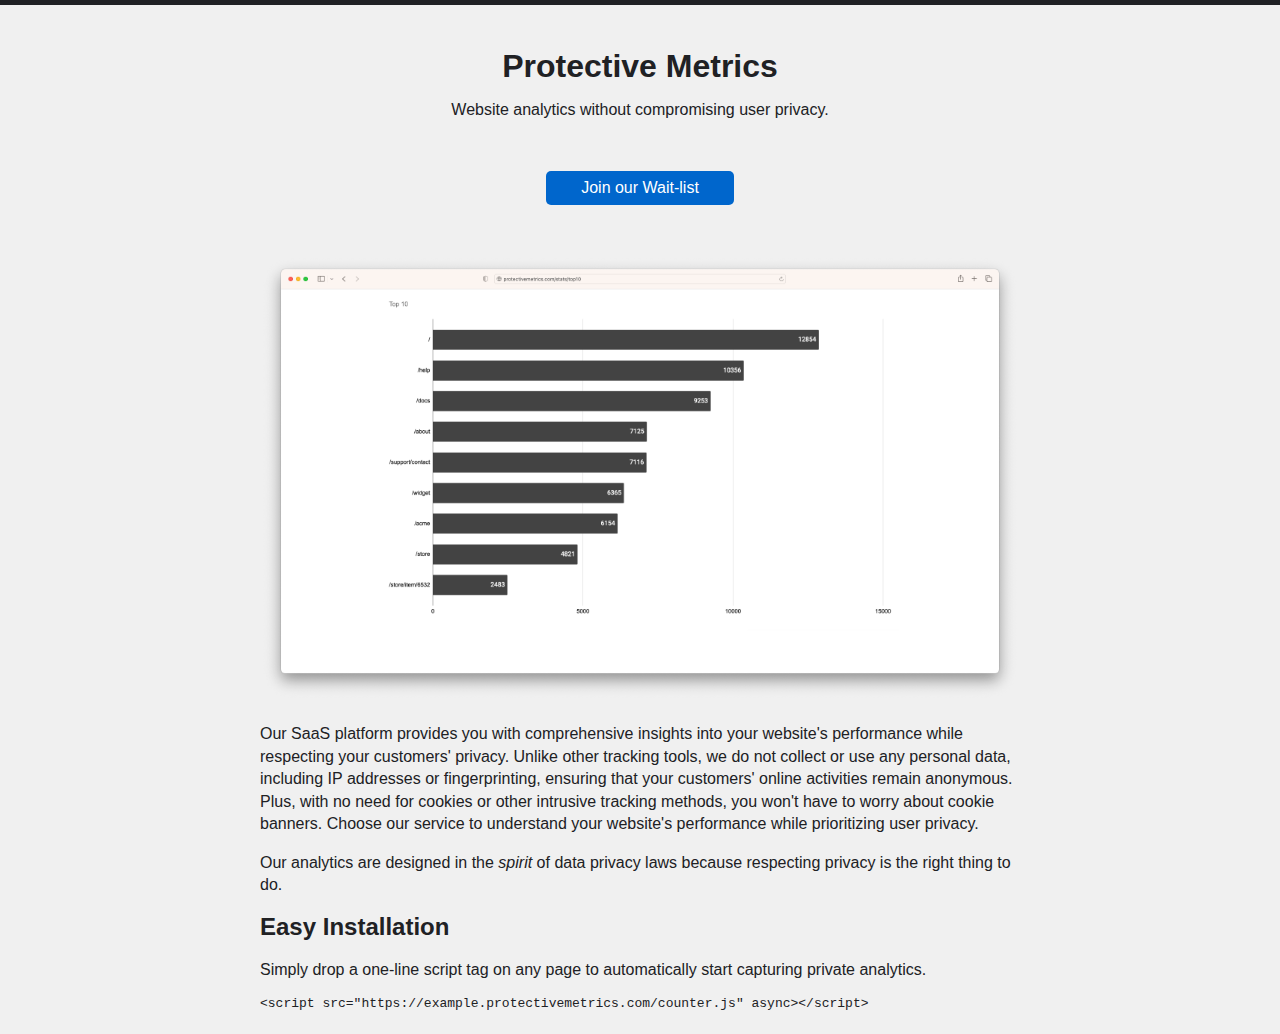
==== index.html @ a8d4dfa1 "Update link to open in new window" ====
<!DOCTYPE html>

<head>

    <title>Protective Metrics</title>

    <link rel="stylesheet" type="text/css" href="neat.css">
    <link rel="stylesheet" type="text/css" href="custom.css">

    <meta name="viewport" content="width=device-width, initial-scale=1.0">

</head>

<body>

    <h1 class="hero center">Protective Metrics</h1>

    <p class="center">Website analytics without compromising user privacy.</p>  

    <div class="center" style="margin-top: 50px; margin-bottom: 50px;">
        <!-- <a href="{try-link}" class="button light" target="_blank">Demo</a> -->
        <a href="https://forms.gle/VF1JwtZB5PSUvALD9" target="_new" class="button main">Join our Wait-list</a>
        <!-- <p style="margin-top: 0;">$199 Per Month</p> -->
    </div>
    
    <img src="image/protectivemetrics.png">

    <p>Our SaaS platform provides you with comprehensive insights into your website's performance while respecting your customers' privacy. Unlike other tracking tools, we do not collect or use any personal data, including IP addresses or fingerprinting, ensuring that your customers' online activities remain anonymous. Plus, with no need for cookies or other intrusive tracking methods, you won't have to worry about cookie banners. Choose our service to understand your website's performance while prioritizing user privacy.</p>

    <p>Our analytics are designed in the <em>spirit</em> of data privacy laws because respecting privacy is the right thing to do.</p>

    <h2>Easy Installation</h2>

    <p>Simply drop a one-line script tag on any page to automatically start capturing private analytics.</p>

    <code>
        &lt;script src="https://example.protectivemetrics.com/counter.js" async&gt;&lt;/script&gt;
    </code>

</body>

</html>
---- neat.css ----
:root {
    color-scheme: dark light;
    --light: #fff;
    --dark: #404040;
}

* {
    box-sizing: border-box;
    color: var(--dark);
}

html {
    border-style: solid;
    border-width: 5px 0 0 0;
    border-color: var(--dark);
}

html, button, input {
    font-family: sans-serif;
}

input {
    border: 1px solid silver;
    border-radius: 5px;
    padding: 5px; 
}

body {
    background-color: var(--light);
    margin: 0;
    max-width: 800px;
    padding: 0 20px 20px 20px;
    line-height: 1.4em;
    margin-left: auto;
    margin-right: auto;
}

p {
    margin-bottom: 10px;
}

img {
    width: 100%;
}

pre {
    overflow: auto;
}

button, .button, input[type=submit] {
    display: inline-block;
    background-color: var(--dark);
    color: var(--light);
    font-size: 1em;
    text-align: center;
    padding: 8px;
    margin-right: 5px;
    border-radius: 5px;
    text-decoration: none;
    border: none;
    line-height: normal;
    cursor: pointer;
}


button:last-child, .button:last-child {
    margin-right: 0;
}

.center {
    display: block;
    margin-left: auto;
    margin-right: auto;
    text-align: center;
}

.bordered {
    border: 3px solid;
}

.home {
    display: inline-block;
    background-color: var(--dark);
    color: var(--light);
    margin-top: 20px;
    padding: 5px 10px 5px 10px;
    text-decoration: none;
    font-weight: bold;
}


/* Desktop sizes */
@media only screen and (min-width: 600px) {
    ol {
        column-count: 2;
    }
    
    .row {
        display: flex;
        flex-direction: row;
        padding: 0;
        width: 100%;
    }

    .row .column {
        display: block;
        flex: 1 1 auto;
        max-width: 100%;
        width: 100%;
    }

    .row .column:not(:last-child) {
        margin-right: 10px;
    }
}

/* Dark mode overrides */
@media (prefers-color-scheme: dark) {
    * {
        color: var(--light);
    }

    html {
        border-color: var(--light);
    }

    body {
        background-color: var(--dark);
    }

    button, .button, .home, input {
        background-color: var(--light);
        color: var(--dark);
    }
}
---- custom.css ----
:root {
    color-scheme: dark light;
    --light: #fff;
    --dark: #202124;
}

body {
    margin-left: auto;
    margin-right: auto;
    background-color: rgb(240, 240, 240);
}

.hero {
    margin-top: 50px;
}

.button {
    padding: 8px 35px 8px 35px;
}

.light {
    background-color: #999;
}

.main {
    background-color: #0066CC;
}

.fine {
    font-size: 0.75em;
    line-height: 1.2em;
}
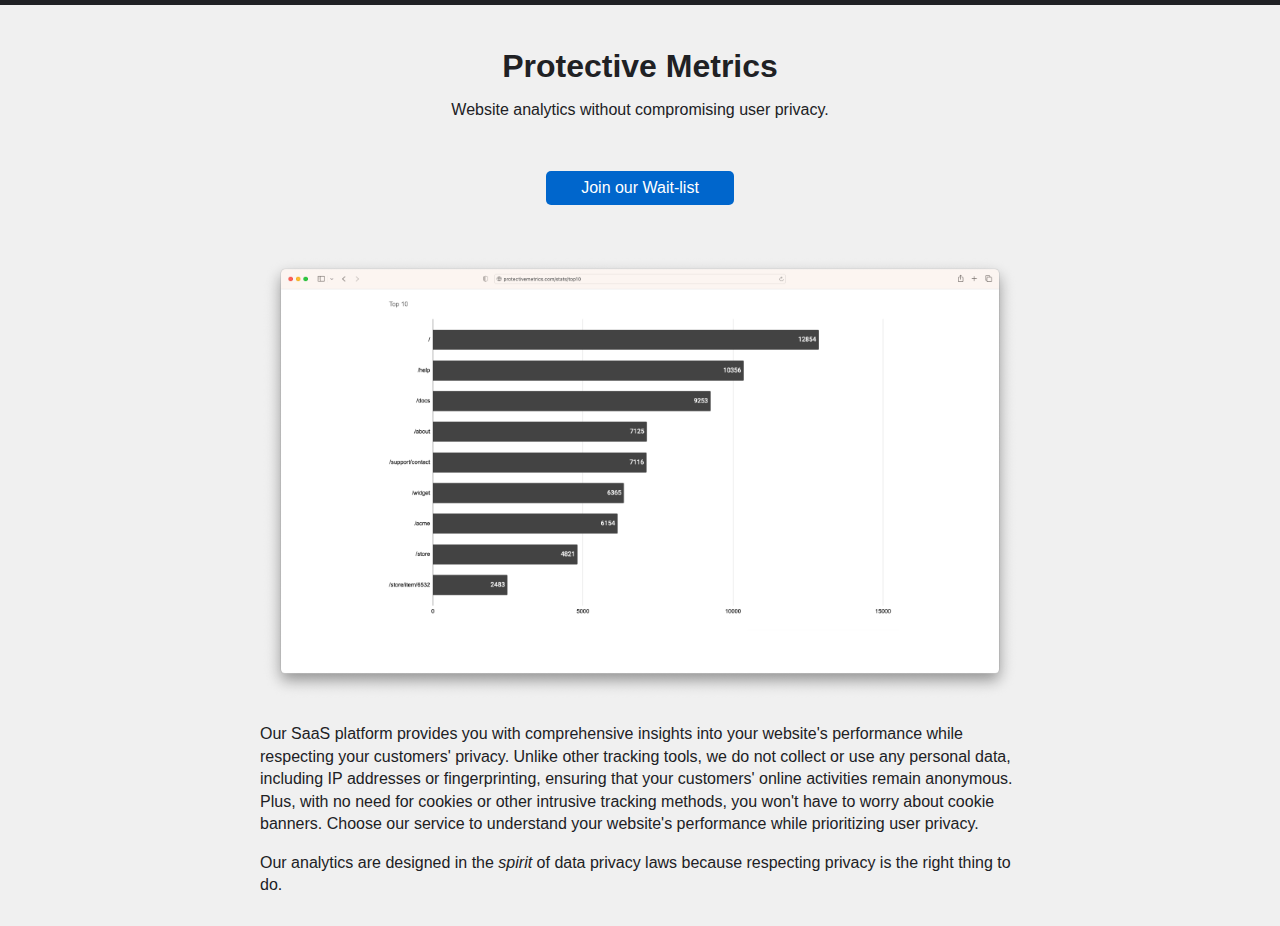
==== commit 83b2dcb4: "Remove install instructions again" ====
--- a/index.html
+++ b/index.html
@@ -29,6 +29,8 @@
 
     <p>Our analytics are designed in the <em>spirit</em> of data privacy laws because respecting privacy is the right thing to do.</p>
 
+    <!--
+
     <h2>Easy Installation</h2>
 
     <p>Simply drop a one-line script tag on any page to automatically start capturing private analytics.</p>
@@ -37,6 +39,8 @@
         &lt;script src="https://example.protectivemetrics.com/counter.js" async&gt;&lt;/script&gt;
     </code>
 
+    -->
+
 </body>
 
 </html>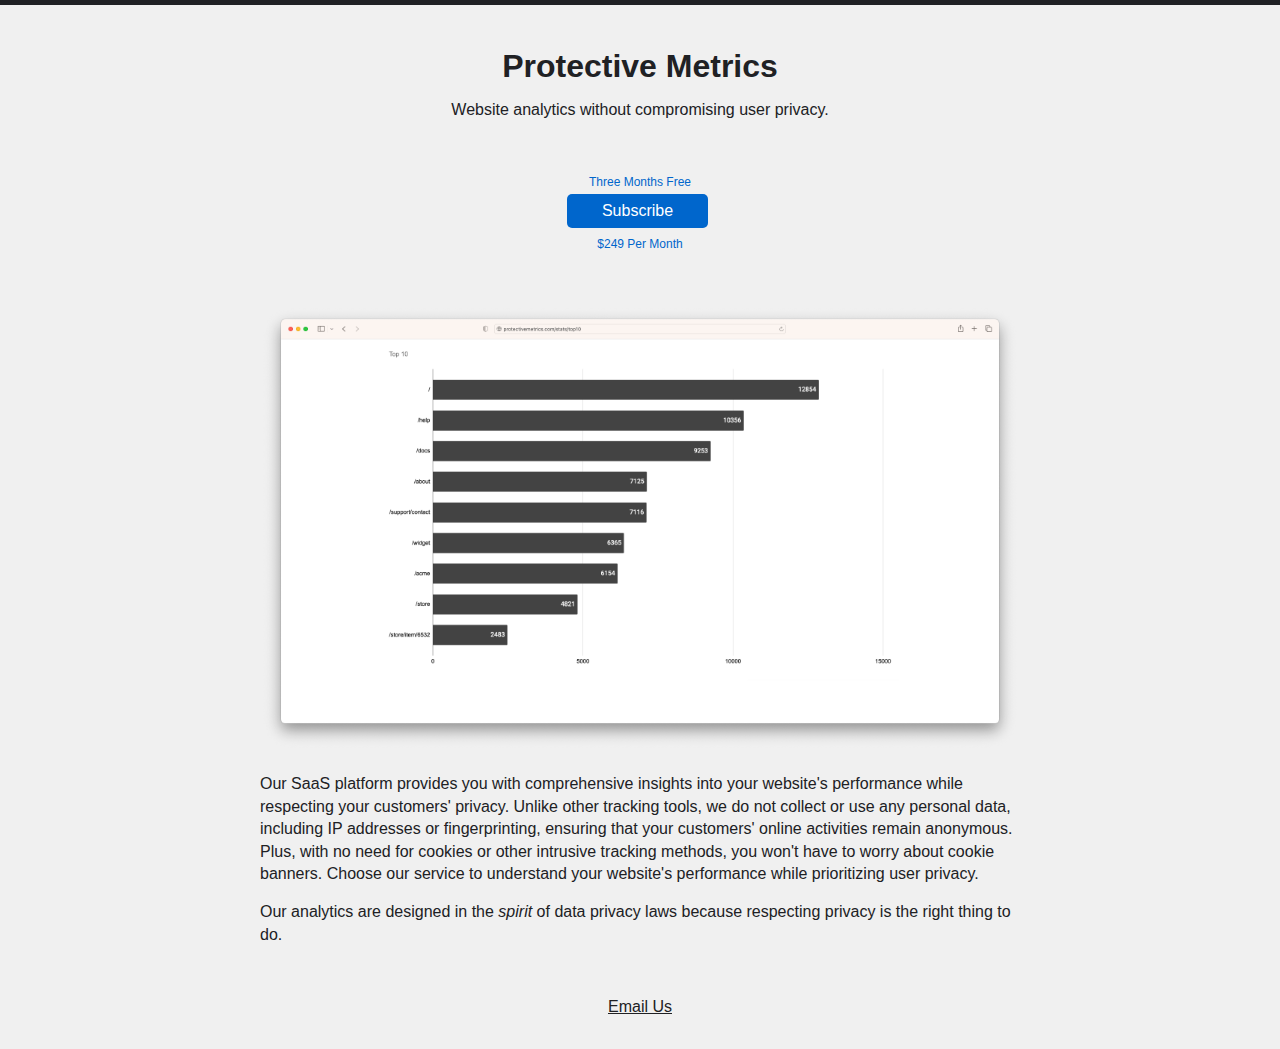
==== commit 29dc158b: "Update main link to trial with coupon" ====
--- a/index.html
+++ b/index.html
@@ -19,8 +19,9 @@
 
     <div class="center" style="margin-top: 50px; margin-bottom: 50px;">
         <!-- <a href="{try-link}" class="button light" target="_blank">Demo</a> -->
-        <a href="https://forms.gle/VF1JwtZB5PSUvALD9" target="_new" class="button main">Join our Wait-list</a>
-        <!-- <p style="margin-top: 0;">$199 Per Month</p> -->
+        <p style="margin-bottom: 0; font-size: .75rem; color: #0066CC;">Three Months Free</p>
+        <a href="https://buy.stripe.com/dR67vo41neRG42Q3cd?prefilled_promo_code=FREETRIAL" target="_new" class="button main">Subscribe</a>
+        <p style="margin-top: 5px; font-size: .75rem; color: #0066CC;">$249 Per Month</p>
     </div>
     
     <img src="image/protectivemetrics.png">
@@ -28,6 +29,8 @@
     <p>Our SaaS platform provides you with comprehensive insights into your website's performance while respecting your customers' privacy. Unlike other tracking tools, we do not collect or use any personal data, including IP addresses or fingerprinting, ensuring that your customers' online activities remain anonymous. Plus, with no need for cookies or other intrusive tracking methods, you won't have to worry about cookie banners. Choose our service to understand your website's performance while prioritizing user privacy.</p>
 
     <p>Our analytics are designed in the <em>spirit</em> of data privacy laws because respecting privacy is the right thing to do.</p>
+
+    <p class="center" style="margin-top: 50px;"><a href="mailto:joel@joeldare.com">Email Us</a></p>
 
     <!--
 
@@ -41,6 +44,8 @@
 
     -->
 
+    <script src="https://counter.joeldare.com/counter.js" async></script>
+
 </body>
 
 </html>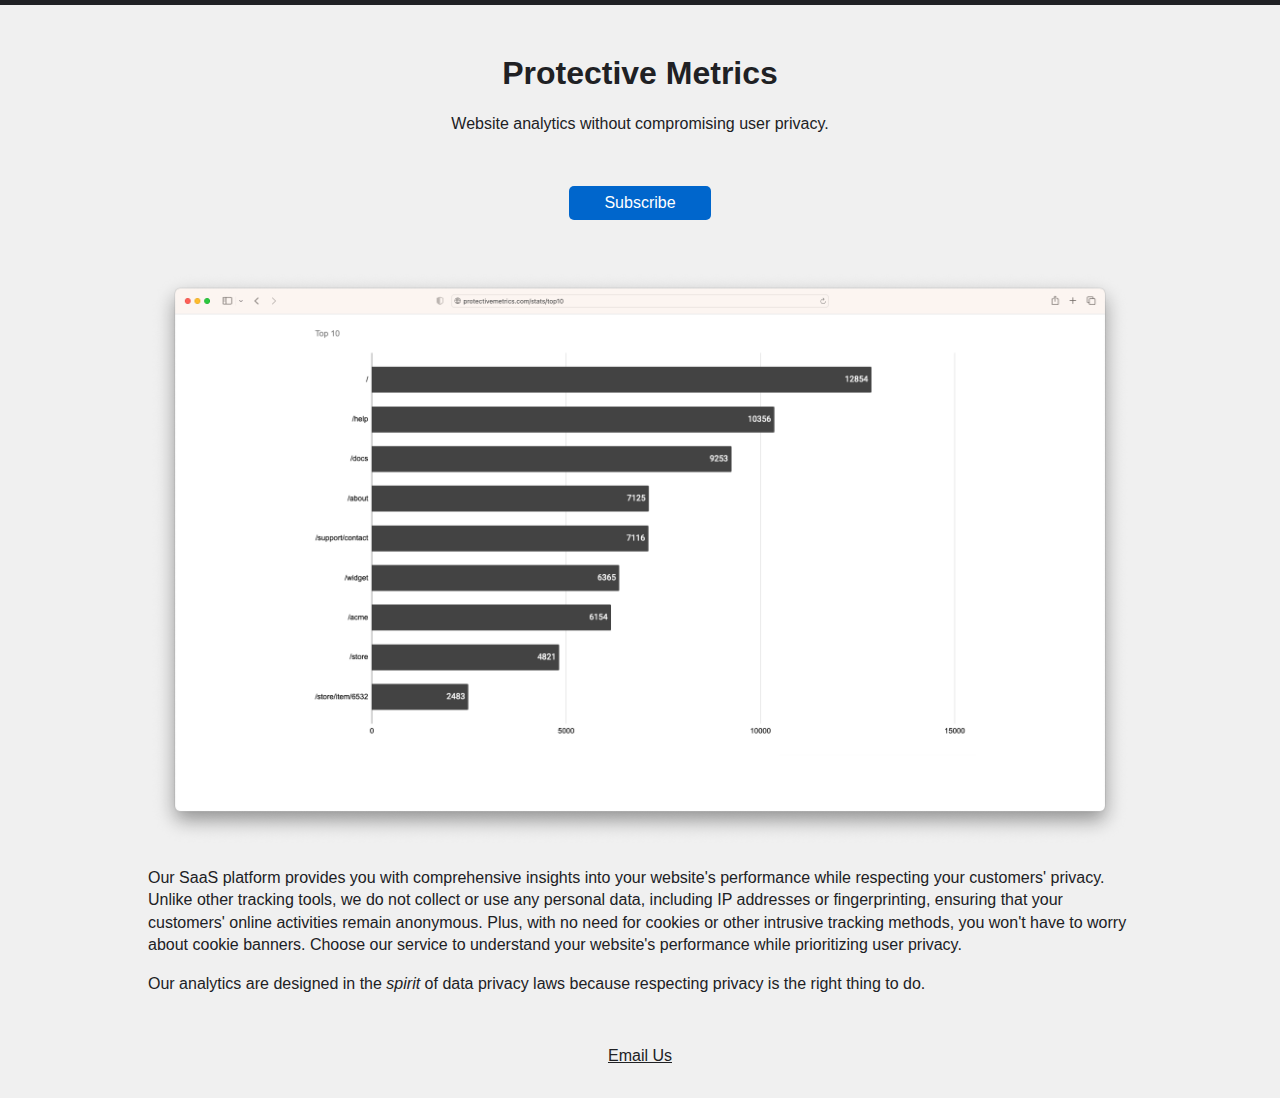
==== commit 3ca71ea8: "Subscription button improvements" ====
--- a/index.html
+++ b/index.html
@@ -19,9 +19,7 @@
 
     <div class="center" style="margin-top: 50px; margin-bottom: 50px;">
         <!-- <a href="{try-link}" class="button light" target="_blank">Demo</a> -->
-        <p style="margin-bottom: 0; font-size: .75rem; color: #0066CC;">Three Months Free</p>
-        <a href="https://buy.stripe.com/dR67vo41neRG42Q3cd?prefilled_promo_code=FREETRIAL" target="_new" class="button main">Subscribe</a>
-        <p style="margin-top: 5px; font-size: .75rem; color: #0066CC;">$249 Per Month</p>
+        <a href="subscribe.html" target="_new" class="button main">Subscribe</a>
     </div>
     
     <img src="image/protectivemetrics.png">
--- a/neat.css
+++ b/neat.css
@@ -30,17 +30,18 @@
     margin: 0;
     max-width: 800px;
     padding: 0 20px 20px 20px;
-    line-height: 1.4em;
     margin-left: auto;
     margin-right: auto;
 }
 
 p {
     margin-bottom: 10px;
+    line-height: 1.4em;
 }
 
 img {
     width: 100%;
+    height: auto;
 }
 
 pre {
--- a/custom.css
+++ b/custom.css
@@ -8,6 +8,7 @@
     margin-left: auto;
     margin-right: auto;
     background-color: rgb(240, 240, 240);
+    max-width: 1024px;
 }
 
 .hero {
@@ -29,4 +30,4 @@
 .fine {
     font-size: 0.75em;
     line-height: 1.2em;
-}+}
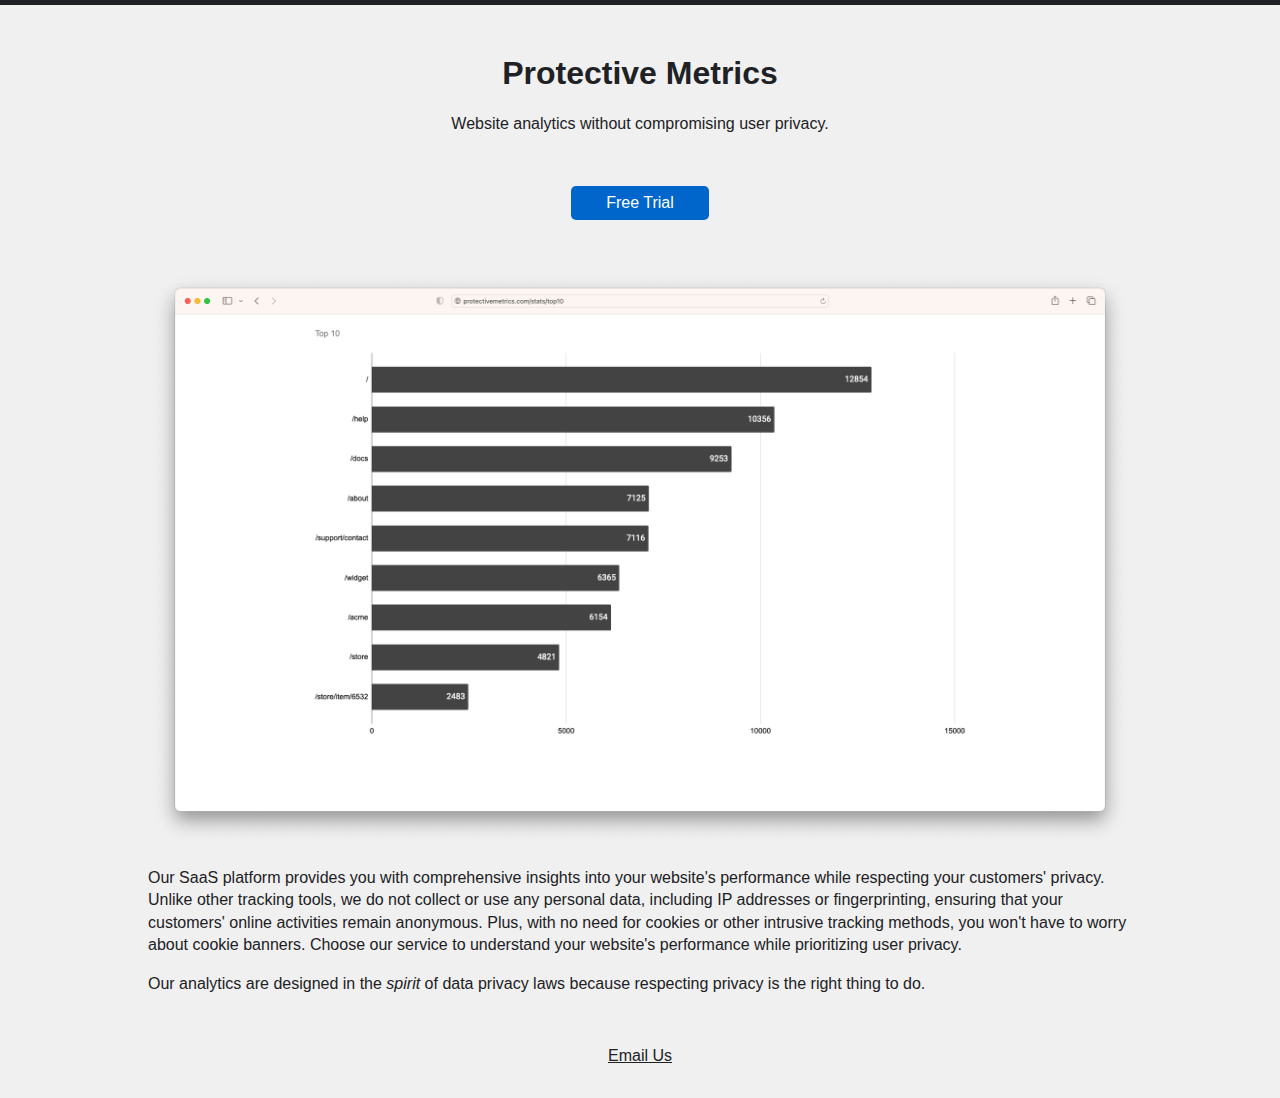
==== commit 3c47b0ee: "Change button to free trial and fix spacing" ====
--- a/index.html
+++ b/index.html
@@ -19,7 +19,7 @@
 
     <div class="center" style="margin-top: 50px; margin-bottom: 50px;">
         <!-- <a href="{try-link}" class="button light" target="_blank">Demo</a> -->
-        <a href="subscribe.html" target="_new" class="button main">Subscribe</a>
+        <a href="trial.html" target="_new" class="button main">Free Trial</a>
     </div>
     
     <img src="image/protectivemetrics.png">
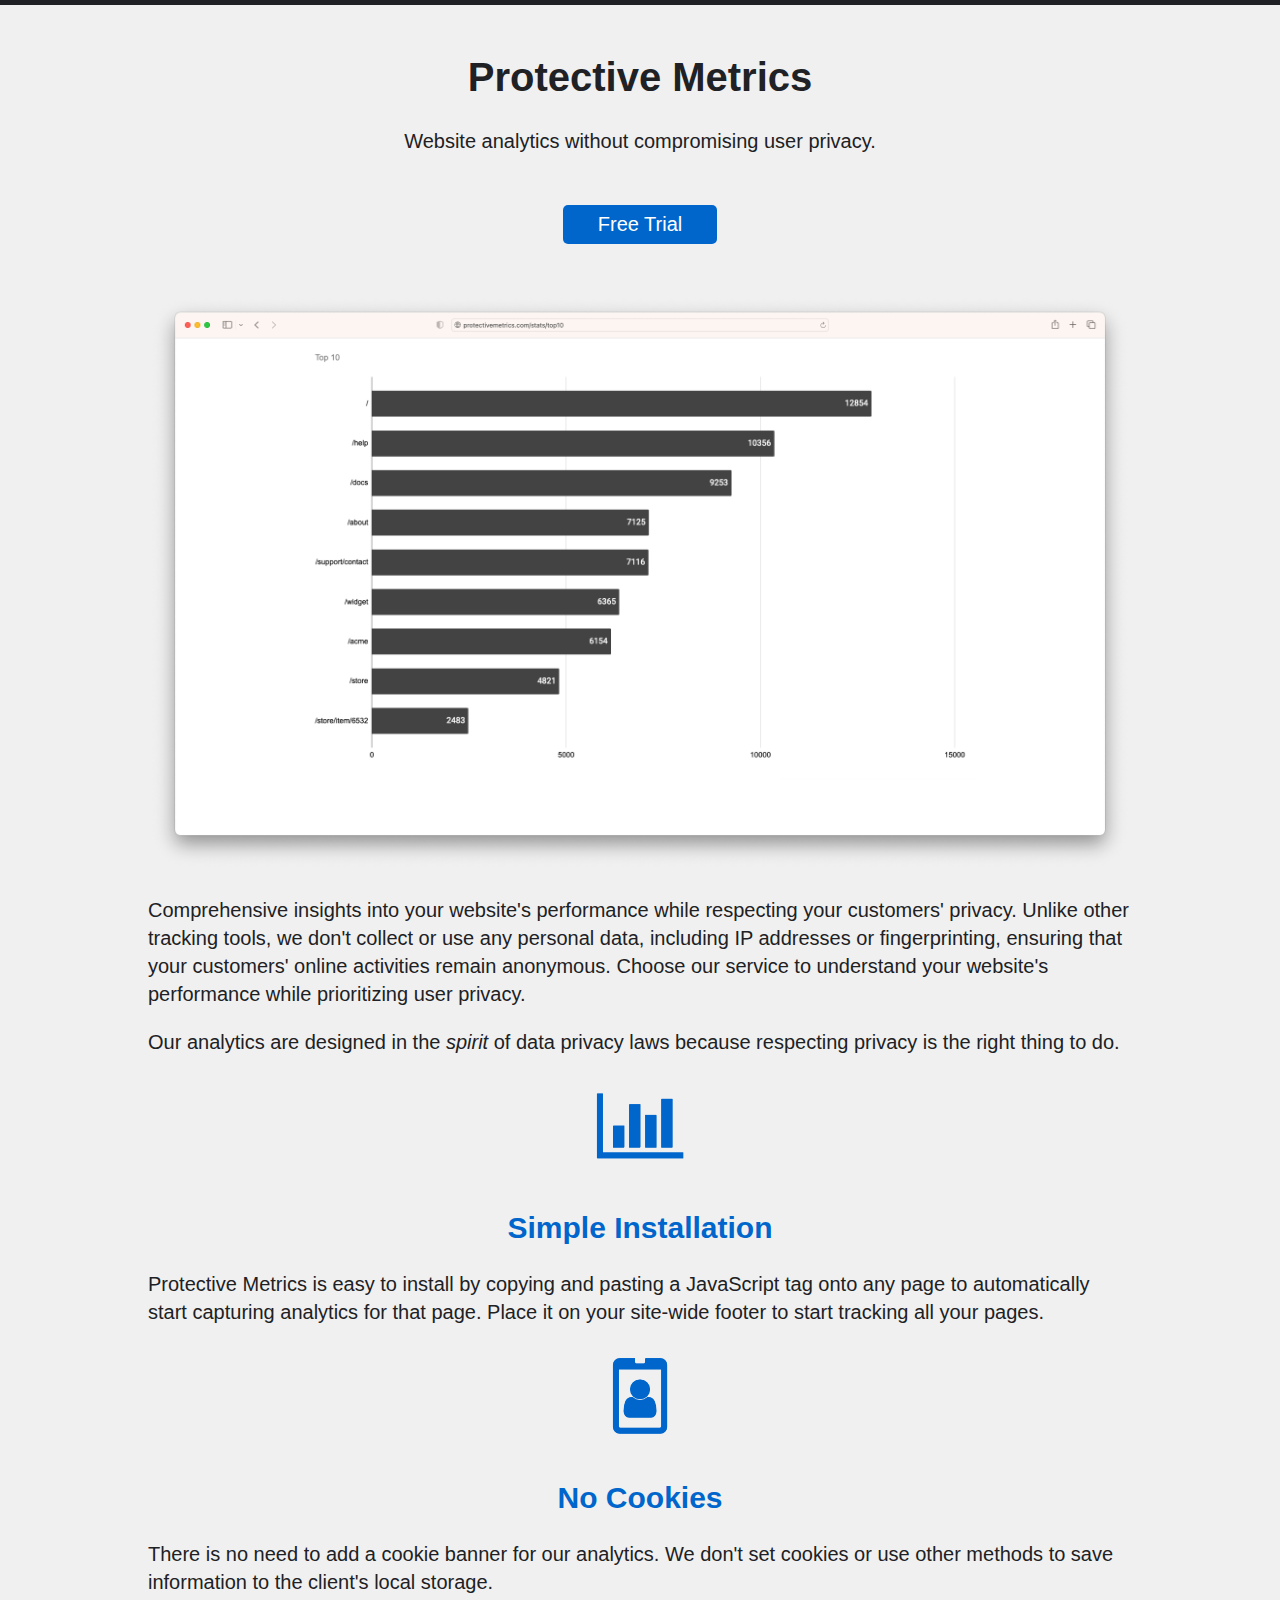
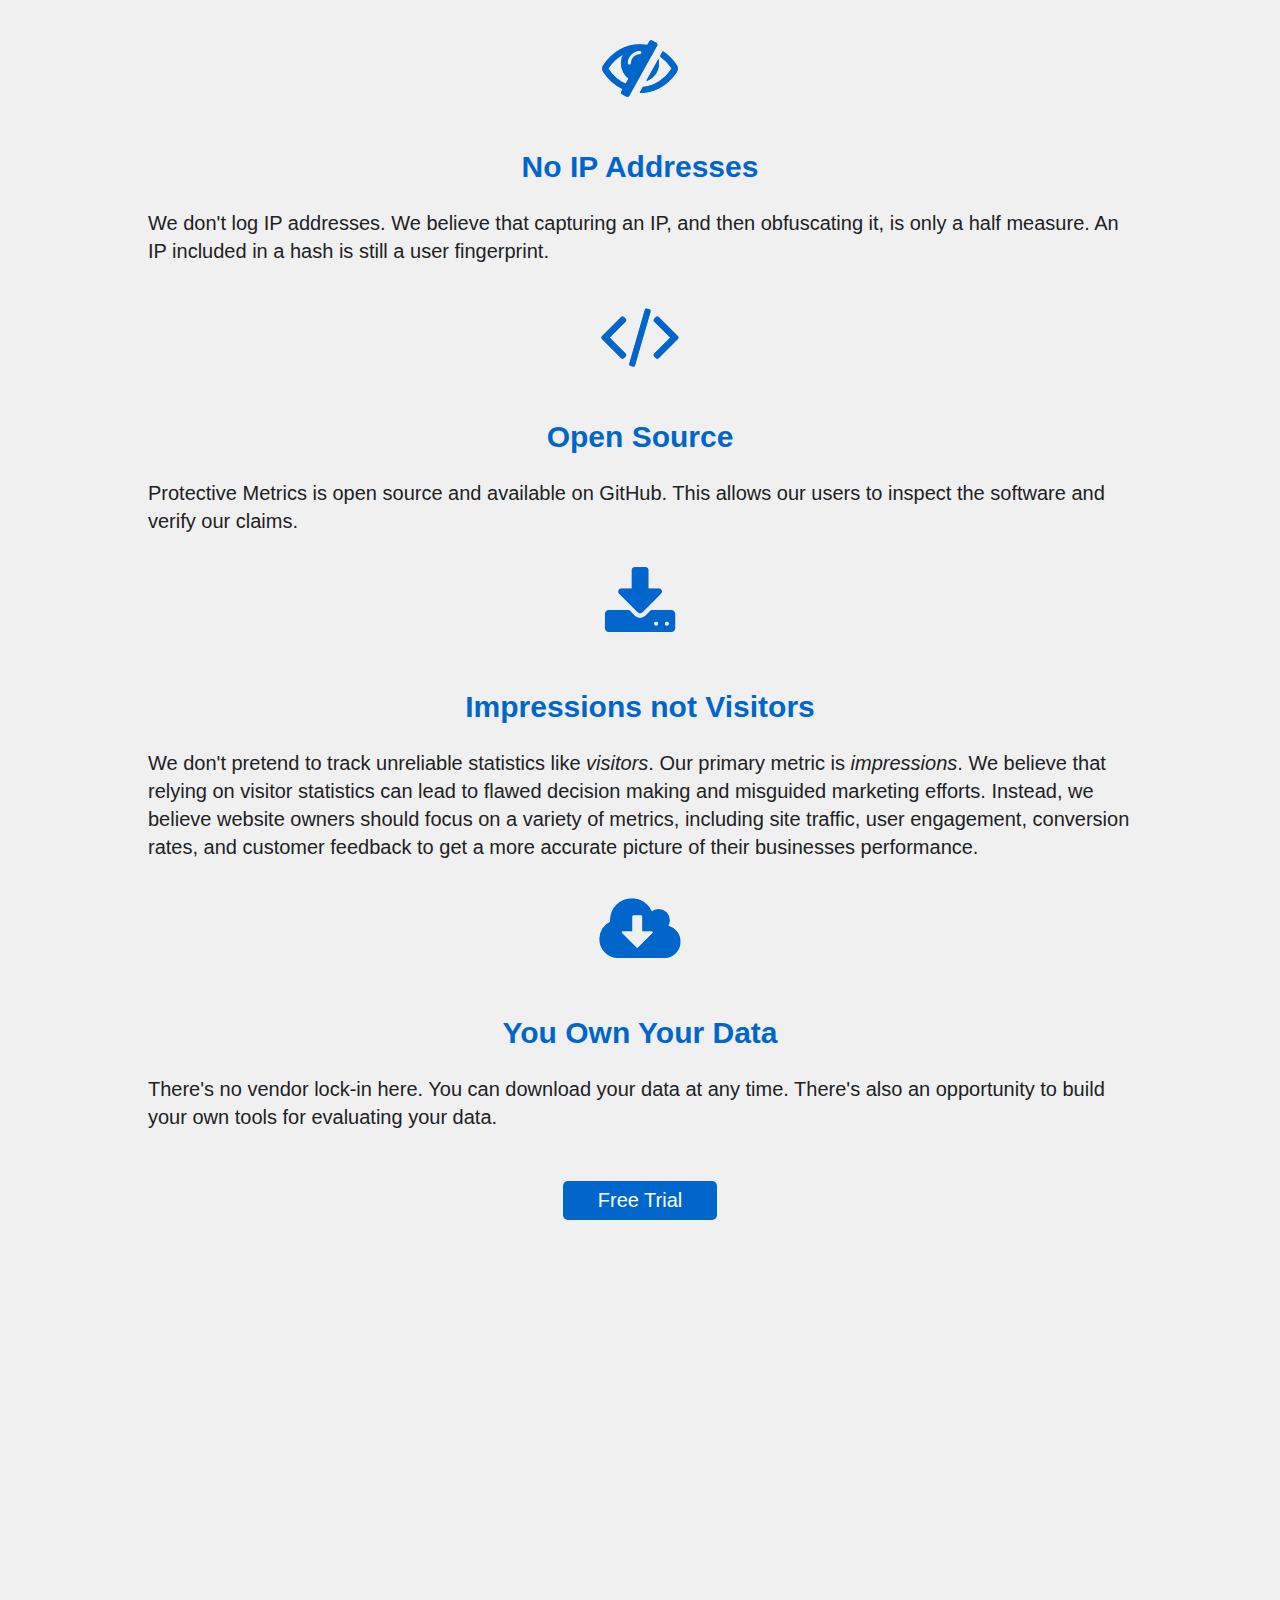
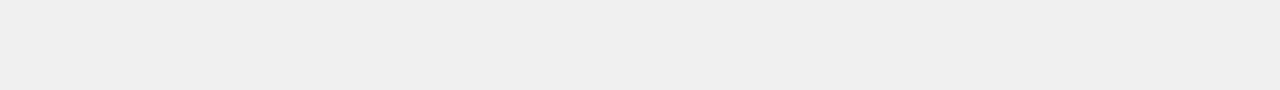
==== commit 2a7f28ab: "Add a bunch of detail to the home page" ====
--- a/index.html
+++ b/index.html
@@ -24,26 +24,53 @@
     
     <img src="image/protectivemetrics.png">
 
-    <p>Our SaaS platform provides you with comprehensive insights into your website's performance while respecting your customers' privacy. Unlike other tracking tools, we do not collect or use any personal data, including IP addresses or fingerprinting, ensuring that your customers' online activities remain anonymous. Plus, with no need for cookies or other intrusive tracking methods, you won't have to worry about cookie banners. Choose our service to understand your website's performance while prioritizing user privacy.</p>
+    <p>Comprehensive insights into your website's performance while respecting your customers' privacy. Unlike other tracking tools, we don't collect or use any personal data, including IP addresses or fingerprinting, ensuring that your customers' online activities remain anonymous. Choose our service to understand your website's performance while prioritizing user privacy.</p>
 
     <p>Our analytics are designed in the <em>spirit</em> of data privacy laws because respecting privacy is the right thing to do.</p>
 
-    <p class="center" style="margin-top: 50px;"><a href="mailto:joel@joeldare.com">Email Us</a></p>
+    <img class="pro" src="image/bar-chart-icon.png">
 
-    <!--
+    <h2 class="pro">Simple Installation</h2>
 
-    <h2>Easy Installation</h2>
+    <p>Protective Metrics is easy to install by copying and pasting a JavaScript tag onto any page to automatically start capturing analytics for that page. Place it on your site-wide footer to start tracking all your pages.</p>
 
-    <p>Simply drop a one-line script tag on any page to automatically start capturing private analytics.</p>
+    <img class="pro" src="image/id-badge-icon.png">
 
-    <code>
-        &lt;script src="https://example.protectivemetrics.com/counter.js" async&gt;&lt;/script&gt;
-    </code>
+    <h2 class="pro">No Cookies</h2>
 
-    -->
+    <p>There is no need to add a cookie banner for our analytics. We don't set cookies or use other methods to save information to the client's local storage.</p>
+
+    <img class="pro" src="image/eye-slash-icon.png">
+
+    <h2 class="pro">No IP Addresses</h2>
+
+    <p>We don't log IP addresses. We believe that capturing an IP, and then obfuscating it, is only a half measure. An IP included in a hash is still a user fingerprint.</p>
+
+    <img class="pro" src="image/code-icon.png">
+
+    <h2 class="pro">Open Source</h2>
+
+    <p>Protective Metrics is open source and available on GitHub. This allows our users to inspect the software and verify our claims.</p>
+
+    <img class="pro" src="image/download-icon.png">
+
+    <h2 class="pro">Impressions not Visitors</h2>
+
+    <p>We don't pretend to track unreliable statistics like <em>visitors</em>. Our primary metric is <em>impressions</em>. We believe that relying on visitor statistics can lead to flawed decision making and misguided marketing efforts. Instead, we believe website owners should focus on a variety of metrics, including site traffic, user engagement, conversion rates, and customer feedback to get a more accurate picture of their businesses performance.</p>
+
+    <img class="pro" src="image/cloud-download-icon.png">
+
+    <h2 class="pro">You Own Your Data</h2>
+
+    <p>There's no vendor lock-in here. You can download your data at any time. There's also an opportunity to build your own tools for evaluating your data.</p>
+
+    <div class="center" style="margin-top: 50px; margin-bottom: 50px;">
+        <!-- <a href="{try-link}" class="button light" target="_blank">Demo</a> -->
+        <a href="trial.html" target="_new" class="button main">Free Trial</a>
+    </div>
 
     <script src="https://counter.joeldare.com/counter.js" async></script>
 
 </body>
 
-</html>+</html>
--- a/neat.css
+++ b/neat.css
@@ -40,7 +40,7 @@
 }
 
 img {
-    width: 100%;
+    max-width: 100%;
     height: auto;
 }
 
--- a/custom.css
+++ b/custom.css
@@ -2,6 +2,7 @@
     color-scheme: dark light;
     --light: #fff;
     --dark: #202124;
+    font-size: 20px;
 }
 
 body {
@@ -9,6 +10,7 @@
     margin-right: auto;
     background-color: rgb(240, 240, 240);
     max-width: 1024px;
+    margin-bottom: 20rem;
 }
 
 .hero {
@@ -31,3 +33,11 @@
     font-size: 0.75em;
     line-height: 1.2em;
 }
+
+.pro {
+    color: #0066CC;
+    display: block;
+    margin-left: auto;
+    margin-right: auto;
+    text-align: center;
+}